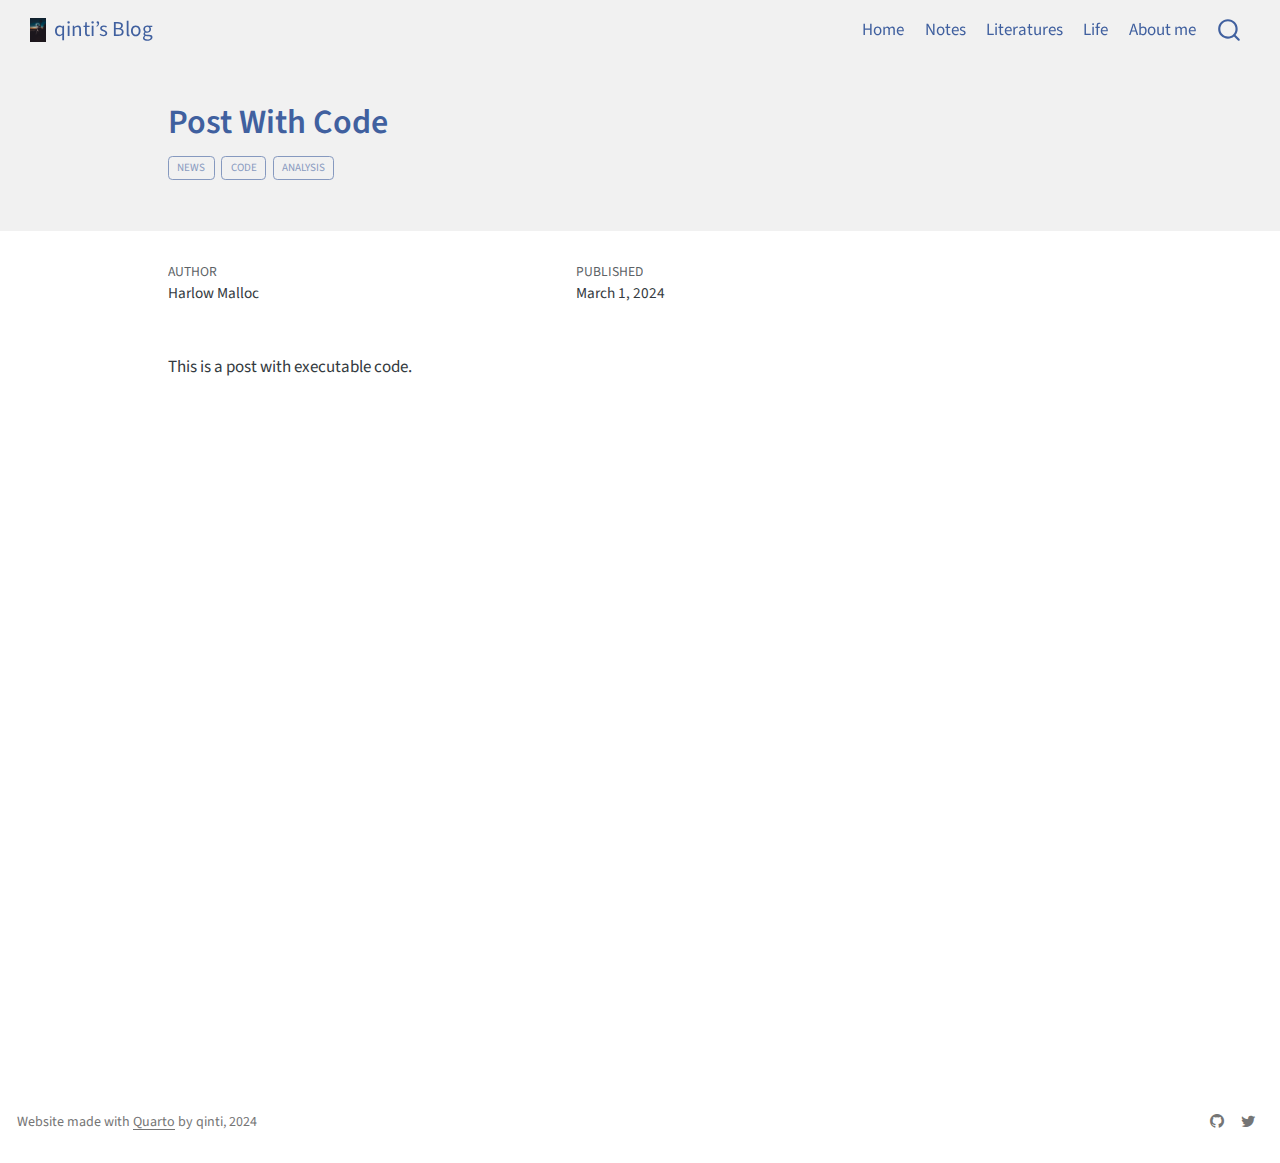
==== docs/posts/Reference/index.html @ ee3d5148 "post" ====
<!DOCTYPE html>
<html xmlns="http://www.w3.org/1999/xhtml" lang="en" xml:lang="en"><head>

<meta charset="utf-8">
<meta name="generator" content="quarto-1.4.550">

<meta name="viewport" content="width=device-width, initial-scale=1.0, user-scalable=yes">

<meta name="author" content="Harlow Malloc">
<meta name="dcterms.date" content="2024-03-01">

<title>qinti’s Blog - Post With Code</title>
<style>
code{white-space: pre-wrap;}
span.smallcaps{font-variant: small-caps;}
div.columns{display: flex; gap: min(4vw, 1.5em);}
div.column{flex: auto; overflow-x: auto;}
div.hanging-indent{margin-left: 1.5em; text-indent: -1.5em;}
ul.task-list{list-style: none;}
ul.task-list li input[type="checkbox"] {
  width: 0.8em;
  margin: 0 0.8em 0.2em -1em; /* quarto-specific, see https://github.com/quarto-dev/quarto-cli/issues/4556 */ 
  vertical-align: middle;
}
</style>


<script src="../../site_libs/quarto-nav/quarto-nav.js"></script>
<script src="../../site_libs/quarto-nav/headroom.min.js"></script>
<script src="../../site_libs/clipboard/clipboard.min.js"></script>
<script src="../../site_libs/quarto-search/autocomplete.umd.js"></script>
<script src="../../site_libs/quarto-search/fuse.min.js"></script>
<script src="../../site_libs/quarto-search/quarto-search.js"></script>
<meta name="quarto:offset" content="../../">
<link href="../..//figures/profile.jpg" rel="icon" type="image/jpeg">
<script src="../../site_libs/quarto-html/quarto.js"></script>
<script src="../../site_libs/quarto-html/popper.min.js"></script>
<script src="../../site_libs/quarto-html/tippy.umd.min.js"></script>
<script src="../../site_libs/quarto-html/anchor.min.js"></script>
<link href="../../site_libs/quarto-html/tippy.css" rel="stylesheet">
<link href="../../site_libs/quarto-html/quarto-syntax-highlighting.css" rel="stylesheet" id="quarto-text-highlighting-styles">
<script src="../../site_libs/bootstrap/bootstrap.min.js"></script>
<link href="../../site_libs/bootstrap/bootstrap-icons.css" rel="stylesheet">
<link href="../../site_libs/bootstrap/bootstrap.min.css" rel="stylesheet" id="quarto-bootstrap" data-mode="light">
<script id="quarto-search-options" type="application/json">{
  "location": "navbar",
  "copy-button": false,
  "collapse-after": 3,
  "panel-placement": "end",
  "type": "overlay",
  "limit": 50,
  "keyboard-shortcut": [
    "f",
    "/",
    "s"
  ],
  "show-item-context": false,
  "language": {
    "search-no-results-text": "No results",
    "search-matching-documents-text": "matching documents",
    "search-copy-link-title": "Copy link to search",
    "search-hide-matches-text": "Hide additional matches",
    "search-more-match-text": "more match in this document",
    "search-more-matches-text": "more matches in this document",
    "search-clear-button-title": "Clear",
    "search-text-placeholder": "",
    "search-detached-cancel-button-title": "Cancel",
    "search-submit-button-title": "Submit",
    "search-label": "Search"
  }
}</script>
<script async="" src="https://www.googletagmanager.com/gtag/js?id=G-XTWGVVSED5"></script>

<script type="text/javascript">

window.dataLayer = window.dataLayer || [];
function gtag(){dataLayer.push(arguments);}
gtag('js', new Date());
gtag('config', 'G-XTWGVVSED5', { 'anonymize_ip': true});
</script>


<link rel="stylesheet" href="../../styles.css">
</head>

<body class="nav-fixed">

<div id="quarto-search-results"></div>
  <header id="quarto-header" class="headroom fixed-top quarto-banner">
    <nav class="navbar navbar-expand-lg " data-bs-theme="dark">
      <div class="navbar-container container-fluid">
      <div class="navbar-brand-container mx-auto">
    <a href="../../index.html" class="navbar-brand navbar-brand-logo">
    <img src="../../figures/profile.jpg" alt="" class="navbar-logo">
    </a>
    <a class="navbar-brand" href="../../index.html">
    <span class="navbar-title">qinti’s Blog</span>
    </a>
  </div>
            <div id="quarto-search" class="" title="Search"></div>
          <button class="navbar-toggler" type="button" data-bs-toggle="collapse" data-bs-target="#navbarCollapse" aria-controls="navbarCollapse" aria-expanded="false" aria-label="Toggle navigation" onclick="if (window.quartoToggleHeadroom) { window.quartoToggleHeadroom(); }">
  <span class="navbar-toggler-icon"></span>
</button>
          <div class="collapse navbar-collapse" id="navbarCollapse">
            <ul class="navbar-nav navbar-nav-scroll ms-auto">
  <li class="nav-item">
    <a class="nav-link" href="../../index.html"> 
<span class="menu-text">Home</span></a>
  </li>  
  <li class="nav-item">
    <a class="nav-link" href="../../notes.html"> 
<span class="menu-text">Notes</span></a>
  </li>  
  <li class="nav-item">
    <a class="nav-link" href="../../reference.html"> 
<span class="menu-text">Literatures</span></a>
  </li>  
  <li class="nav-item">
    <a class="nav-link" href="../../life.html"> 
<span class="menu-text">Life</span></a>
  </li>  
  <li class="nav-item">
    <a class="nav-link" href="../../about.html"> 
<span class="menu-text">About me</span></a>
  </li>  
</ul>
          </div> <!-- /navcollapse -->
          <div class="quarto-navbar-tools">
</div>
      </div> <!-- /container-fluid -->
    </nav>
</header>
<!-- content -->
<header id="title-block-header" class="quarto-title-block default page-columns page-full">
  <div class="quarto-title-banner page-columns page-full">
    <div class="quarto-title column-body">
      <h1 class="title">Post With Code</h1>
                                <div class="quarto-categories">
                <div class="quarto-category">news</div>
                <div class="quarto-category">code</div>
                <div class="quarto-category">analysis</div>
              </div>
                  </div>
  </div>
    
  
  <div class="quarto-title-meta">

      <div>
      <div class="quarto-title-meta-heading">Author</div>
      <div class="quarto-title-meta-contents">
               <p>Harlow Malloc </p>
            </div>
    </div>
      
      <div>
      <div class="quarto-title-meta-heading">Published</div>
      <div class="quarto-title-meta-contents">
        <p class="date">March 1, 2024</p>
      </div>
    </div>
    
      
    </div>
    
  
  </header><div id="quarto-content" class="quarto-container page-columns page-rows-contents page-layout-article page-navbar">
<!-- sidebar -->
<!-- margin-sidebar -->
    <div id="quarto-margin-sidebar" class="sidebar margin-sidebar">
        
    </div>
<!-- main -->
<main class="content quarto-banner-title-block" id="quarto-document-content">





<p>This is a post with executable code.</p>



</main> <!-- /main -->
<script id="quarto-html-after-body" type="application/javascript">
window.document.addEventListener("DOMContentLoaded", function (event) {
  const toggleBodyColorMode = (bsSheetEl) => {
    const mode = bsSheetEl.getAttribute("data-mode");
    const bodyEl = window.document.querySelector("body");
    if (mode === "dark") {
      bodyEl.classList.add("quarto-dark");
      bodyEl.classList.remove("quarto-light");
    } else {
      bodyEl.classList.add("quarto-light");
      bodyEl.classList.remove("quarto-dark");
    }
  }
  const toggleBodyColorPrimary = () => {
    const bsSheetEl = window.document.querySelector("link#quarto-bootstrap");
    if (bsSheetEl) {
      toggleBodyColorMode(bsSheetEl);
    }
  }
  toggleBodyColorPrimary();  
  const icon = "";
  const anchorJS = new window.AnchorJS();
  anchorJS.options = {
    placement: 'right',
    icon: icon
  };
  anchorJS.add('.anchored');
  const isCodeAnnotation = (el) => {
    for (const clz of el.classList) {
      if (clz.startsWith('code-annotation-')) {                     
        return true;
      }
    }
    return false;
  }
  const clipboard = new window.ClipboardJS('.code-copy-button', {
    text: function(trigger) {
      const codeEl = trigger.previousElementSibling.cloneNode(true);
      for (const childEl of codeEl.children) {
        if (isCodeAnnotation(childEl)) {
          childEl.remove();
        }
      }
      return codeEl.innerText;
    }
  });
  clipboard.on('success', function(e) {
    // button target
    const button = e.trigger;
    // don't keep focus
    button.blur();
    // flash "checked"
    button.classList.add('code-copy-button-checked');
    var currentTitle = button.getAttribute("title");
    button.setAttribute("title", "Copied!");
    let tooltip;
    if (window.bootstrap) {
      button.setAttribute("data-bs-toggle", "tooltip");
      button.setAttribute("data-bs-placement", "left");
      button.setAttribute("data-bs-title", "Copied!");
      tooltip = new bootstrap.Tooltip(button, 
        { trigger: "manual", 
          customClass: "code-copy-button-tooltip",
          offset: [0, -8]});
      tooltip.show();    
    }
    setTimeout(function() {
      if (tooltip) {
        tooltip.hide();
        button.removeAttribute("data-bs-title");
        button.removeAttribute("data-bs-toggle");
        button.removeAttribute("data-bs-placement");
      }
      button.setAttribute("title", currentTitle);
      button.classList.remove('code-copy-button-checked');
    }, 1000);
    // clear code selection
    e.clearSelection();
  });
  function tippyHover(el, contentFn, onTriggerFn, onUntriggerFn) {
    const config = {
      allowHTML: true,
      maxWidth: 500,
      delay: 100,
      arrow: false,
      appendTo: function(el) {
          return el.parentElement;
      },
      interactive: true,
      interactiveBorder: 10,
      theme: 'quarto',
      placement: 'bottom-start',
    };
    if (contentFn) {
      config.content = contentFn;
    }
    if (onTriggerFn) {
      config.onTrigger = onTriggerFn;
    }
    if (onUntriggerFn) {
      config.onUntrigger = onUntriggerFn;
    }
    window.tippy(el, config); 
  }
  const noterefs = window.document.querySelectorAll('a[role="doc-noteref"]');
  for (var i=0; i<noterefs.length; i++) {
    const ref = noterefs[i];
    tippyHover(ref, function() {
      // use id or data attribute instead here
      let href = ref.getAttribute('data-footnote-href') || ref.getAttribute('href');
      try { href = new URL(href).hash; } catch {}
      const id = href.replace(/^#\/?/, "");
      const note = window.document.getElementById(id);
      return note.innerHTML;
    });
  }
  const xrefs = window.document.querySelectorAll('a.quarto-xref');
  const processXRef = (id, note) => {
    // Strip column container classes
    const stripColumnClz = (el) => {
      el.classList.remove("page-full", "page-columns");
      if (el.children) {
        for (const child of el.children) {
          stripColumnClz(child);
        }
      }
    }
    stripColumnClz(note)
    if (id === null || id.startsWith('sec-')) {
      // Special case sections, only their first couple elements
      const container = document.createElement("div");
      if (note.children && note.children.length > 2) {
        container.appendChild(note.children[0].cloneNode(true));
        for (let i = 1; i < note.children.length; i++) {
          const child = note.children[i];
          if (child.tagName === "P" && child.innerText === "") {
            continue;
          } else {
            container.appendChild(child.cloneNode(true));
            break;
          }
        }
        if (window.Quarto?.typesetMath) {
          window.Quarto.typesetMath(container);
        }
        return container.innerHTML
      } else {
        if (window.Quarto?.typesetMath) {
          window.Quarto.typesetMath(note);
        }
        return note.innerHTML;
      }
    } else {
      // Remove any anchor links if they are present
      const anchorLink = note.querySelector('a.anchorjs-link');
      if (anchorLink) {
        anchorLink.remove();
      }
      if (window.Quarto?.typesetMath) {
        window.Quarto.typesetMath(note);
      }
      // TODO in 1.5, we should make sure this works without a callout special case
      if (note.classList.contains("callout")) {
        return note.outerHTML;
      } else {
        return note.innerHTML;
      }
    }
  }
  for (var i=0; i<xrefs.length; i++) {
    const xref = xrefs[i];
    tippyHover(xref, undefined, function(instance) {
      instance.disable();
      let url = xref.getAttribute('href');
      let hash = undefined; 
      if (url.startsWith('#')) {
        hash = url;
      } else {
        try { hash = new URL(url).hash; } catch {}
      }
      if (hash) {
        const id = hash.replace(/^#\/?/, "");
        const note = window.document.getElementById(id);
        if (note !== null) {
          try {
            const html = processXRef(id, note.cloneNode(true));
            instance.setContent(html);
          } finally {
            instance.enable();
            instance.show();
          }
        } else {
          // See if we can fetch this
          fetch(url.split('#')[0])
          .then(res => res.text())
          .then(html => {
            const parser = new DOMParser();
            const htmlDoc = parser.parseFromString(html, "text/html");
            const note = htmlDoc.getElementById(id);
            if (note !== null) {
              const html = processXRef(id, note);
              instance.setContent(html);
            } 
          }).finally(() => {
            instance.enable();
            instance.show();
          });
        }
      } else {
        // See if we can fetch a full url (with no hash to target)
        // This is a special case and we should probably do some content thinning / targeting
        fetch(url)
        .then(res => res.text())
        .then(html => {
          const parser = new DOMParser();
          const htmlDoc = parser.parseFromString(html, "text/html");
          const note = htmlDoc.querySelector('main.content');
          if (note !== null) {
            // This should only happen for chapter cross references
            // (since there is no id in the URL)
            // remove the first header
            if (note.children.length > 0 && note.children[0].tagName === "HEADER") {
              note.children[0].remove();
            }
            const html = processXRef(null, note);
            instance.setContent(html);
          } 
        }).finally(() => {
          instance.enable();
          instance.show();
        });
      }
    }, function(instance) {
    });
  }
      let selectedAnnoteEl;
      const selectorForAnnotation = ( cell, annotation) => {
        let cellAttr = 'data-code-cell="' + cell + '"';
        let lineAttr = 'data-code-annotation="' +  annotation + '"';
        const selector = 'span[' + cellAttr + '][' + lineAttr + ']';
        return selector;
      }
      const selectCodeLines = (annoteEl) => {
        const doc = window.document;
        const targetCell = annoteEl.getAttribute("data-target-cell");
        const targetAnnotation = annoteEl.getAttribute("data-target-annotation");
        const annoteSpan = window.document.querySelector(selectorForAnnotation(targetCell, targetAnnotation));
        const lines = annoteSpan.getAttribute("data-code-lines").split(",");
        const lineIds = lines.map((line) => {
          return targetCell + "-" + line;
        })
        let top = null;
        let height = null;
        let parent = null;
        if (lineIds.length > 0) {
            //compute the position of the single el (top and bottom and make a div)
            const el = window.document.getElementById(lineIds[0]);
            top = el.offsetTop;
            height = el.offsetHeight;
            parent = el.parentElement.parentElement;
          if (lineIds.length > 1) {
            const lastEl = window.document.getElementById(lineIds[lineIds.length - 1]);
            const bottom = lastEl.offsetTop + lastEl.offsetHeight;
            height = bottom - top;
          }
          if (top !== null && height !== null && parent !== null) {
            // cook up a div (if necessary) and position it 
            let div = window.document.getElementById("code-annotation-line-highlight");
            if (div === null) {
              div = window.document.createElement("div");
              div.setAttribute("id", "code-annotation-line-highlight");
              div.style.position = 'absolute';
              parent.appendChild(div);
            }
            div.style.top = top - 2 + "px";
            div.style.height = height + 4 + "px";
            div.style.left = 0;
            let gutterDiv = window.document.getElementById("code-annotation-line-highlight-gutter");
            if (gutterDiv === null) {
              gutterDiv = window.document.createElement("div");
              gutterDiv.setAttribute("id", "code-annotation-line-highlight-gutter");
              gutterDiv.style.position = 'absolute';
              const codeCell = window.document.getElementById(targetCell);
              const gutter = codeCell.querySelector('.code-annotation-gutter');
              gutter.appendChild(gutterDiv);
            }
            gutterDiv.style.top = top - 2 + "px";
            gutterDiv.style.height = height + 4 + "px";
          }
          selectedAnnoteEl = annoteEl;
        }
      };
      const unselectCodeLines = () => {
        const elementsIds = ["code-annotation-line-highlight", "code-annotation-line-highlight-gutter"];
        elementsIds.forEach((elId) => {
          const div = window.document.getElementById(elId);
          if (div) {
            div.remove();
          }
        });
        selectedAnnoteEl = undefined;
      };
        // Handle positioning of the toggle
    window.addEventListener(
      "resize",
      throttle(() => {
        elRect = undefined;
        if (selectedAnnoteEl) {
          selectCodeLines(selectedAnnoteEl);
        }
      }, 10)
    );
    function throttle(fn, ms) {
    let throttle = false;
    let timer;
      return (...args) => {
        if(!throttle) { // first call gets through
            fn.apply(this, args);
            throttle = true;
        } else { // all the others get throttled
            if(timer) clearTimeout(timer); // cancel #2
            timer = setTimeout(() => {
              fn.apply(this, args);
              timer = throttle = false;
            }, ms);
        }
      };
    }
      // Attach click handler to the DT
      const annoteDls = window.document.querySelectorAll('dt[data-target-cell]');
      for (const annoteDlNode of annoteDls) {
        annoteDlNode.addEventListener('click', (event) => {
          const clickedEl = event.target;
          if (clickedEl !== selectedAnnoteEl) {
            unselectCodeLines();
            const activeEl = window.document.querySelector('dt[data-target-cell].code-annotation-active');
            if (activeEl) {
              activeEl.classList.remove('code-annotation-active');
            }
            selectCodeLines(clickedEl);
            clickedEl.classList.add('code-annotation-active');
          } else {
            // Unselect the line
            unselectCodeLines();
            clickedEl.classList.remove('code-annotation-active');
          }
        });
      }
  const findCites = (el) => {
    const parentEl = el.parentElement;
    if (parentEl) {
      const cites = parentEl.dataset.cites;
      if (cites) {
        return {
          el,
          cites: cites.split(' ')
        };
      } else {
        return findCites(el.parentElement)
      }
    } else {
      return undefined;
    }
  };
  var bibliorefs = window.document.querySelectorAll('a[role="doc-biblioref"]');
  for (var i=0; i<bibliorefs.length; i++) {
    const ref = bibliorefs[i];
    const citeInfo = findCites(ref);
    if (citeInfo) {
      tippyHover(citeInfo.el, function() {
        var popup = window.document.createElement('div');
        citeInfo.cites.forEach(function(cite) {
          var citeDiv = window.document.createElement('div');
          citeDiv.classList.add('hanging-indent');
          citeDiv.classList.add('csl-entry');
          var biblioDiv = window.document.getElementById('ref-' + cite);
          if (biblioDiv) {
            citeDiv.innerHTML = biblioDiv.innerHTML;
          }
          popup.appendChild(citeDiv);
        });
        return popup.innerHTML;
      });
    }
  }
});
</script>
</div> <!-- /content -->
<footer class="footer">
  <div class="nav-footer">
    <div class="nav-footer-left">
<p>Website made with <a href="https://quarto.org/">Quarto</a> by qinti, 2024</p>
</div>   
    <div class="nav-footer-center">
      &nbsp;
    </div>
    <div class="nav-footer-right">
      <ul class="footer-items list-unstyled">
    <li class="nav-item compact">
    <a class="nav-link" href="https://github.com/brunomioto">
      <i class="bi bi-github" role="img">
</i> 
    </a>
  </li>  
    <li class="nav-item compact">
    <a class="nav-link" href="https://twitter.com/BrunoHMioto">
      <i class="bi bi-twitter" role="img">
</i> 
    </a>
  </li>  
</ul>
    </div>
  </div>
</footer>




</body></html>
---- docs/site_libs/quarto-html/tippy.css ----
.tippy-box[data-animation=fade][data-state=hidden]{opacity:0}[data-tippy-root]{max-width:calc(100vw - 10px)}.tippy-box{position:relative;background-color:#333;color:#fff;border-radius:4px;font-size:14px;line-height:1.4;white-space:normal;outline:0;transition-property:transform,visibility,opacity}.tippy-box[data-placement^=top]>.tippy-arrow{bottom:0}.tippy-box[data-placement^=top]>.tippy-arrow:before{bottom:-7px;left:0;border-width:8px 8px 0;border-top-color:initial;transform-origin:center top}.tippy-box[data-placement^=bottom]>.tippy-arrow{top:0}.tippy-box[data-placement^=bottom]>.tippy-arrow:before{top:-7px;left:0;border-width:0 8px 8px;border-bottom-color:initial;transform-origin:center bottom}.tippy-box[data-placement^=left]>.tippy-arrow{right:0}.tippy-box[data-placement^=left]>.tippy-arrow:before{border-width:8px 0 8px 8px;border-left-color:initial;right:-7px;transform-origin:center left}.tippy-box[data-placement^=right]>.tippy-arrow{left:0}.tippy-box[data-placement^=right]>.tippy-arrow:before{left:-7px;border-width:8px 8px 8px 0;border-right-color:initial;transform-origin:center right}.tippy-box[data-inertia][data-state=visible]{transition-timing-function:cubic-bezier(.54,1.5,.38,1.11)}.tippy-arrow{width:16px;height:16px;color:#333}.tippy-arrow:before{content:"";position:absolute;border-color:transparent;border-style:solid}.tippy-content{position:relative;padding:5px 9px;z-index:1}
---- docs/site_libs/quarto-html/quarto-syntax-highlighting.css ----
/* quarto syntax highlight colors */
:root {
  --quarto-hl-ot-color: #003B4F;
  --quarto-hl-at-color: #657422;
  --quarto-hl-ss-color: #20794D;
  --quarto-hl-an-color: #5E5E5E;
  --quarto-hl-fu-color: #4758AB;
  --quarto-hl-st-color: #20794D;
  --quarto-hl-cf-color: #003B4F;
  --quarto-hl-op-color: #5E5E5E;
  --quarto-hl-er-color: #AD0000;
  --quarto-hl-bn-color: #AD0000;
  --quarto-hl-al-color: #AD0000;
  --quarto-hl-va-color: #111111;
  --quarto-hl-bu-color: inherit;
  --quarto-hl-ex-color: inherit;
  --quarto-hl-pp-color: #AD0000;
  --quarto-hl-in-color: #5E5E5E;
  --quarto-hl-vs-color: #20794D;
  --quarto-hl-wa-color: #5E5E5E;
  --quarto-hl-do-color: #5E5E5E;
  --quarto-hl-im-color: #00769E;
  --quarto-hl-ch-color: #20794D;
  --quarto-hl-dt-color: #AD0000;
  --quarto-hl-fl-color: #AD0000;
  --quarto-hl-co-color: #5E5E5E;
  --quarto-hl-cv-color: #5E5E5E;
  --quarto-hl-cn-color: #8f5902;
  --quarto-hl-sc-color: #5E5E5E;
  --quarto-hl-dv-color: #AD0000;
  --quarto-hl-kw-color: #003B4F;
}

/* other quarto variables */
:root {
  --quarto-font-monospace: SFMono-Regular, Menlo, Monaco, Consolas, "Liberation Mono", "Courier New", monospace;
}

pre > code.sourceCode > span {
  color: #003B4F;
}

code span {
  color: #003B4F;
}

code.sourceCode > span {
  color: #003B4F;
}

div.sourceCode,
div.sourceCode pre.sourceCode {
  color: #003B4F;
}

code span.ot {
  color: #003B4F;
  font-style: inherit;
}

code span.at {
  color: #657422;
  font-style: inherit;
}

code span.ss {
  color: #20794D;
  font-style: inherit;
}

code span.an {
  color: #5E5E5E;
  font-style: inherit;
}

code span.fu {
  color: #4758AB;
  font-style: inherit;
}

code span.st {
  color: #20794D;
  font-style: inherit;
}

code span.cf {
  color: #003B4F;
  font-style: inherit;
}

code span.op {
  color: #5E5E5E;
  font-style: inherit;
}

code span.er {
  color: #AD0000;
  font-style: inherit;
}

code span.bn {
  color: #AD0000;
  font-style: inherit;
}

code span.al {
  color: #AD0000;
  font-style: inherit;
}

code span.va {
  color: #111111;
  font-style: inherit;
}

code span.bu {
  font-style: inherit;
}

code span.ex {
  font-style: inherit;
}

code span.pp {
  color: #AD0000;
  font-style: inherit;
}

code span.in {
  color: #5E5E5E;
  font-style: inherit;
}

code span.vs {
  color: #20794D;
  font-style: inherit;
}

code span.wa {
  color: #5E5E5E;
  font-style: italic;
}

code span.do {
  color: #5E5E5E;
  font-style: italic;
}

code span.im {
  color: #00769E;
  font-style: inherit;
}

code span.ch {
  color: #20794D;
  font-style: inherit;
}

code span.dt {
  color: #AD0000;
  font-style: inherit;
}

code span.fl {
  color: #AD0000;
  font-style: inherit;
}

code span.co {
  color: #5E5E5E;
  font-style: inherit;
}

code span.cv {
  color: #5E5E5E;
  font-style: italic;
}

code span.cn {
  color: #8f5902;
  font-style: inherit;
}

code span.sc {
  color: #5E5E5E;
  font-style: inherit;
}

code span.dv {
  color: #AD0000;
  font-style: inherit;
}

code span.kw {
  color: #003B4F;
  font-style: inherit;
}

.prevent-inlining {
  content: "</";
}

/*# sourceMappingURL=debc5d5d77c3f9108843748ff7464032.css.map */
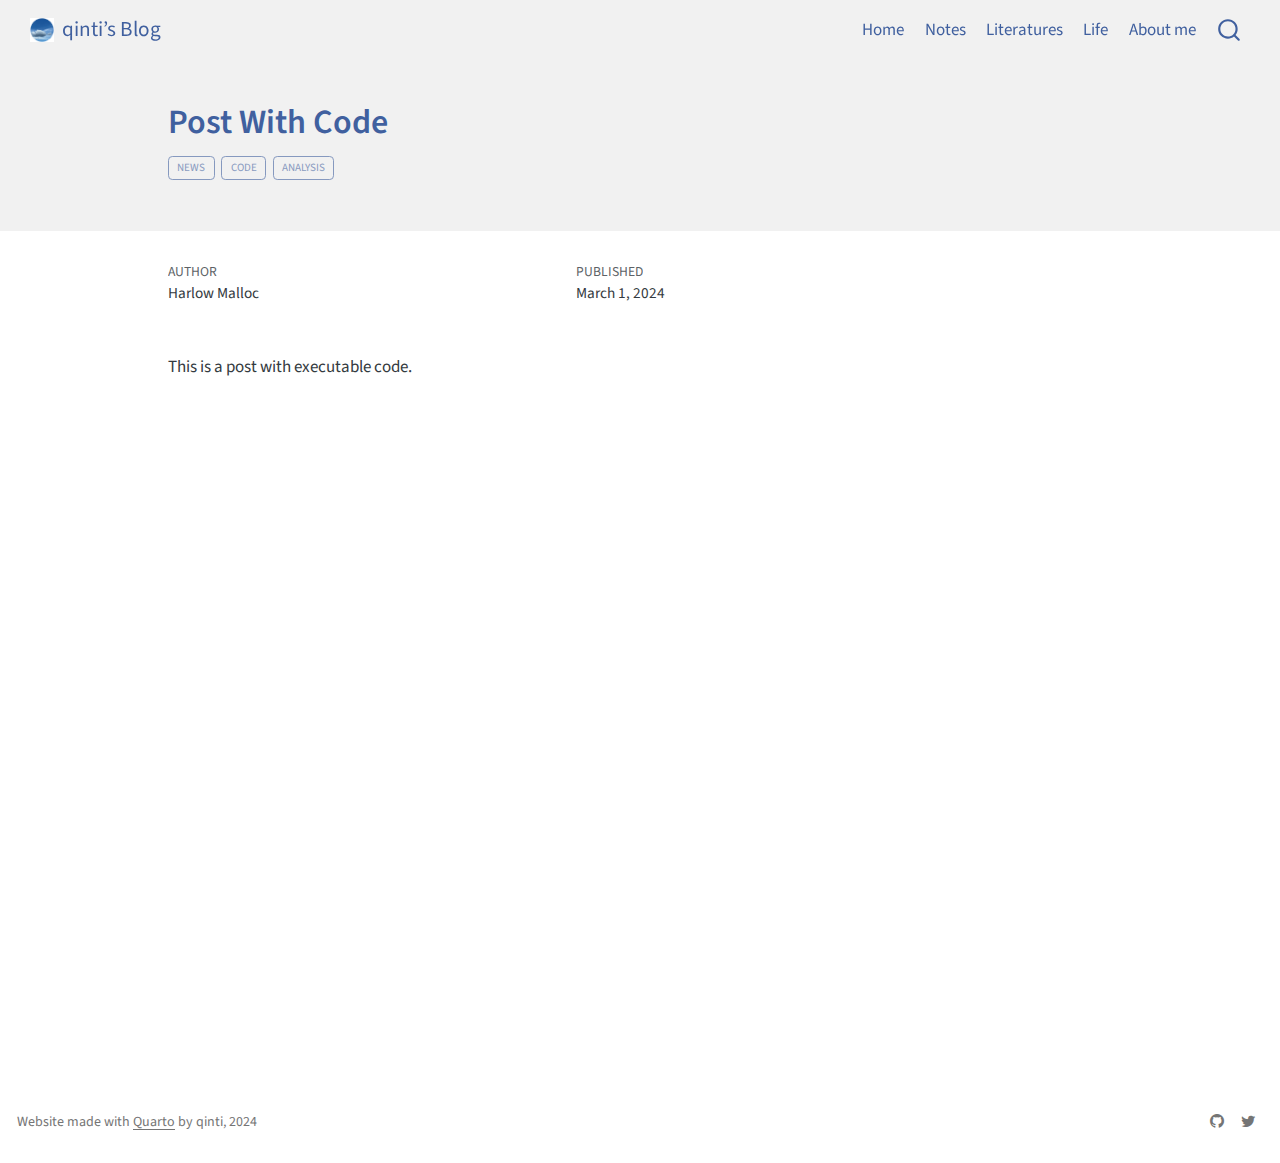
==== commit 827760c8: "post" ====
--- a/docs/posts/Reference/index.html
+++ b/docs/posts/Reference/index.html
@@ -32,7 +32,7 @@
 <script src="../../site_libs/quarto-search/fuse.min.js"></script>
 <script src="../../site_libs/quarto-search/quarto-search.js"></script>
 <meta name="quarto:offset" content="../../">
-<link href="../..//figures/profile.jpg" rel="icon" type="image/jpeg">
+<link href="../..//figures/cloud.JPEG" rel="icon" type="image/jpeg">
 <script src="../../site_libs/quarto-html/quarto.js"></script>
 <script src="../../site_libs/quarto-html/popper.min.js"></script>
 <script src="../../site_libs/quarto-html/tippy.umd.min.js"></script>
@@ -91,7 +91,7 @@
       <div class="navbar-container container-fluid">
       <div class="navbar-brand-container mx-auto">
     <a href="../../index.html" class="navbar-brand navbar-brand-logo">
-    <img src="../../figures/profile.jpg" alt="" class="navbar-logo">
+    <img src="../../figures/cloud.JPEG" alt="" class="navbar-logo">
     </a>
     <a class="navbar-brand" href="../../index.html">
     <span class="navbar-title">qinti’s Blog</span>
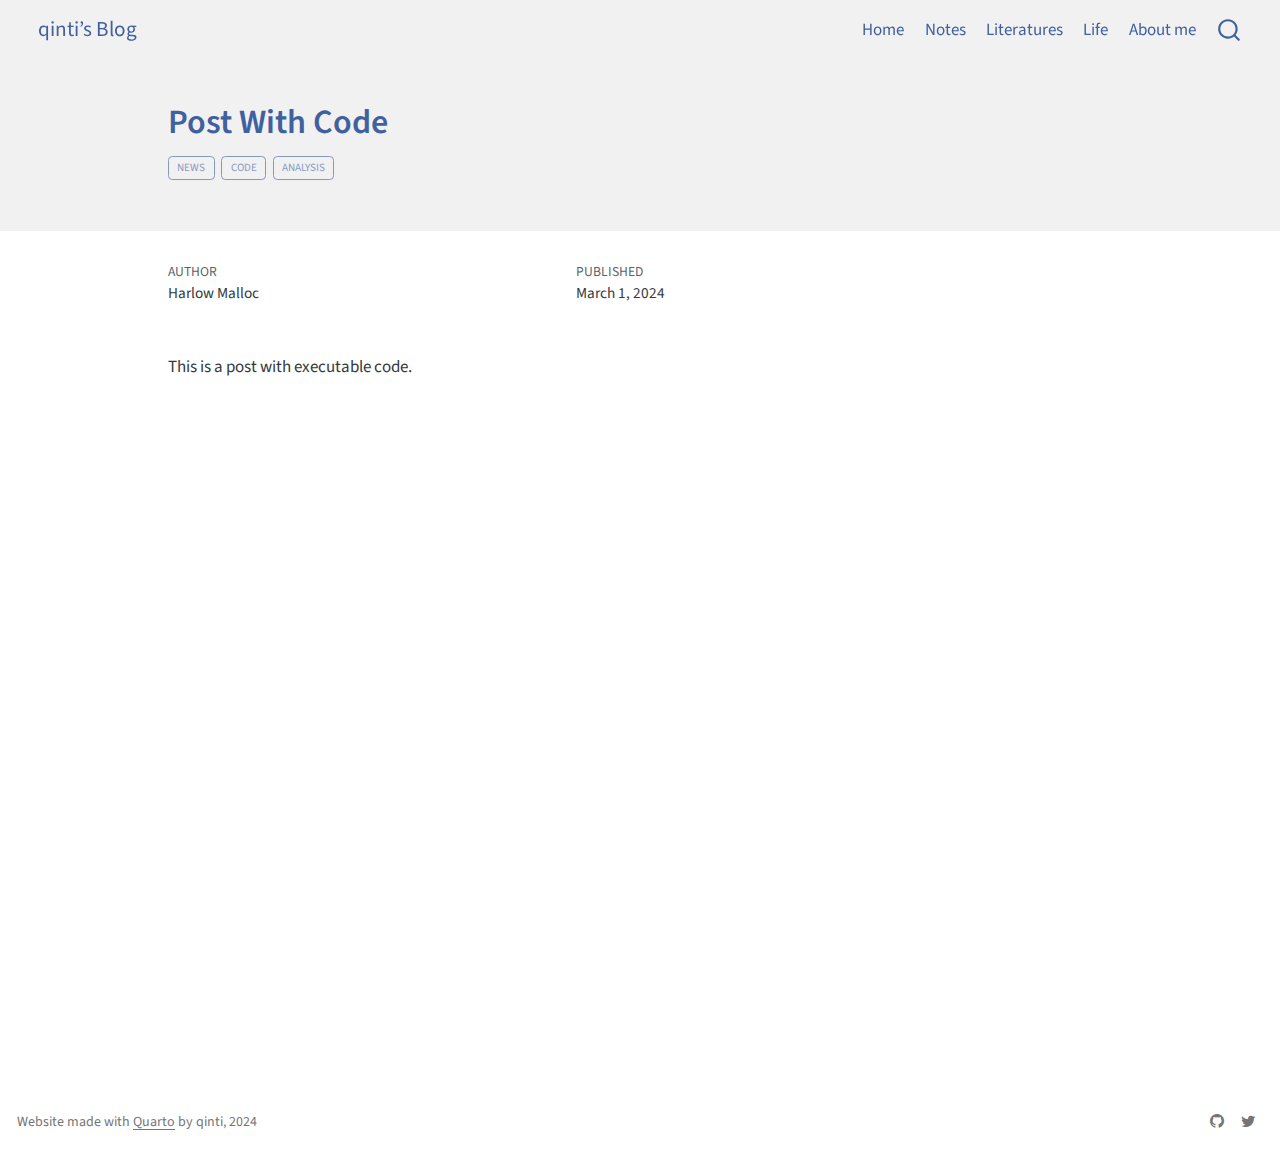
==== commit 0e42e60d: "post" ====
--- a/docs/posts/Reference/index.html
+++ b/docs/posts/Reference/index.html
@@ -32,7 +32,7 @@
 <script src="../../site_libs/quarto-search/fuse.min.js"></script>
 <script src="../../site_libs/quarto-search/quarto-search.js"></script>
 <meta name="quarto:offset" content="../../">
-<link href="../..//figures/cloud.JPEG" rel="icon" type="image/jpeg">
+<link href="../..//figures/Cloud.PNG" rel="icon" type="image/png">
 <script src="../../site_libs/quarto-html/quarto.js"></script>
 <script src="../../site_libs/quarto-html/popper.min.js"></script>
 <script src="../../site_libs/quarto-html/tippy.umd.min.js"></script>
@@ -91,7 +91,7 @@
       <div class="navbar-container container-fluid">
       <div class="navbar-brand-container mx-auto">
     <a href="../../index.html" class="navbar-brand navbar-brand-logo">
-    <img src="../../figures/cloud.JPEG" alt="" class="navbar-logo">
+    <img src="../../figures/Cloud.PNG" alt="" class="navbar-logo">
     </a>
     <a class="navbar-brand" href="../../index.html">
     <span class="navbar-title">qinti’s Blog</span>
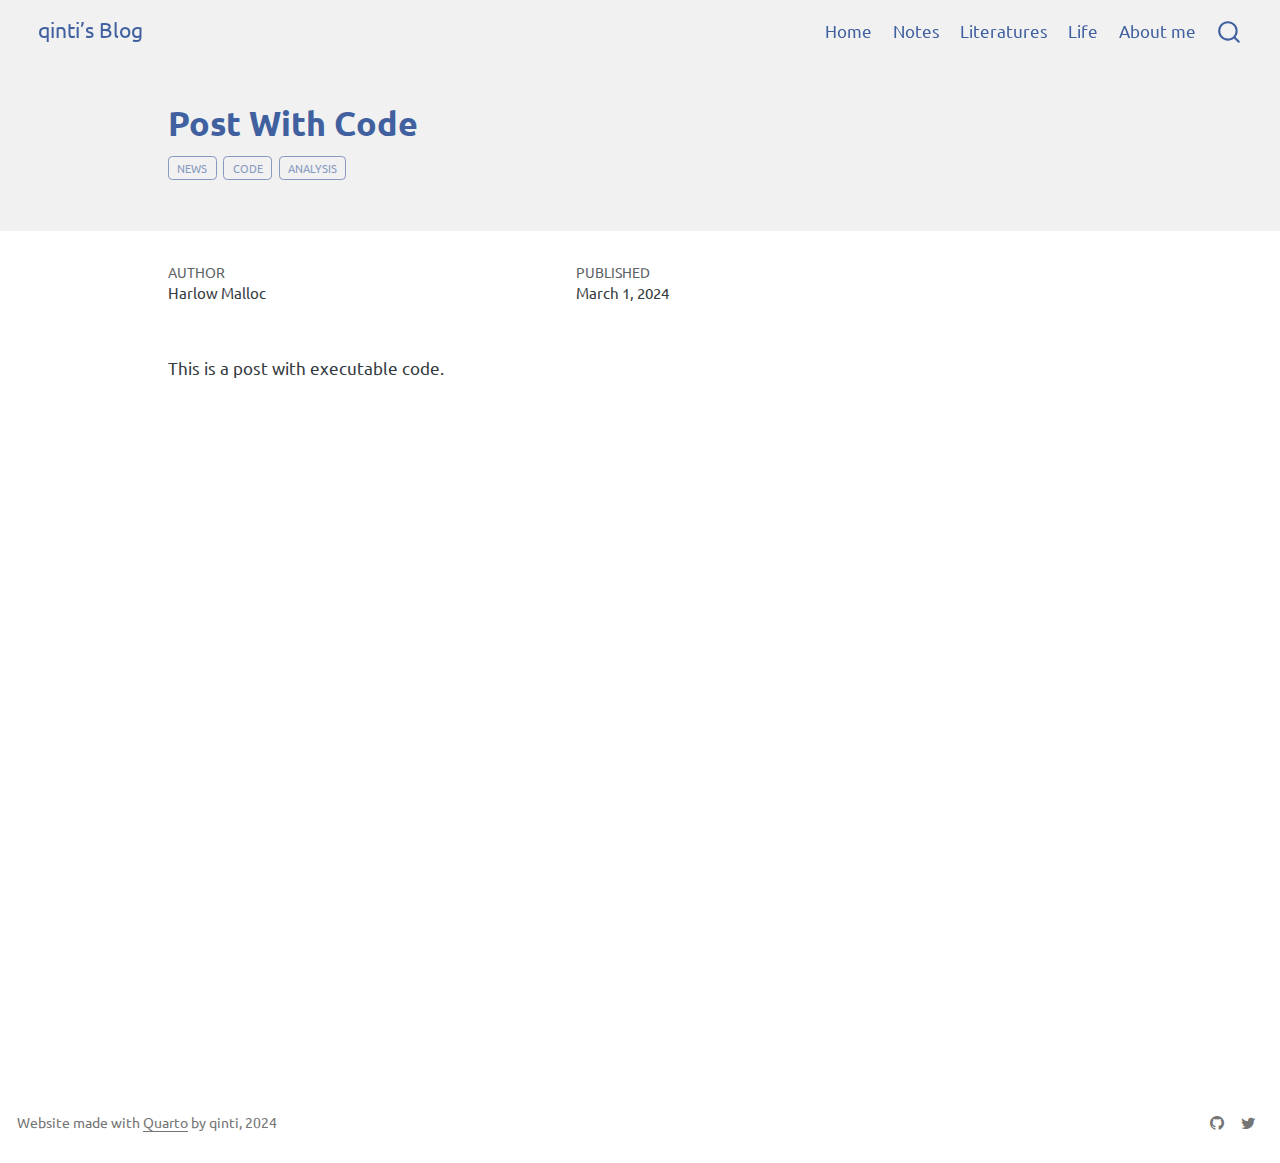
==== commit eac19d99: "post" ====
--- a/docs/posts/Reference/index.html
+++ b/docs/posts/Reference/index.html
@@ -69,15 +69,6 @@
     "search-label": "Search"
   }
 }</script>
-<script async="" src="https://www.googletagmanager.com/gtag/js?id=G-XTWGVVSED5"></script>
-
-<script type="text/javascript">
-
-window.dataLayer = window.dataLayer || [];
-function gtag(){dataLayer.push(arguments);}
-gtag('js', new Date());
-gtag('config', 'G-XTWGVVSED5', { 'anonymize_ip': true});
-</script>
 
 
 <link rel="stylesheet" href="../../styles.css">
--- a/docs/styles.css
+++ b/docs/styles.css
@@ -1 +1,4 @@
-/* css styles */
+@import url('https://fonts.googleapis.com/css2?family=Ubuntu:ital,wght@0,300;0,400;0,500;0,700;1,300;1,400;1,500;1,700&display=swap');
+body {
+    font-family: 'Ubuntu', sans-serif;
+}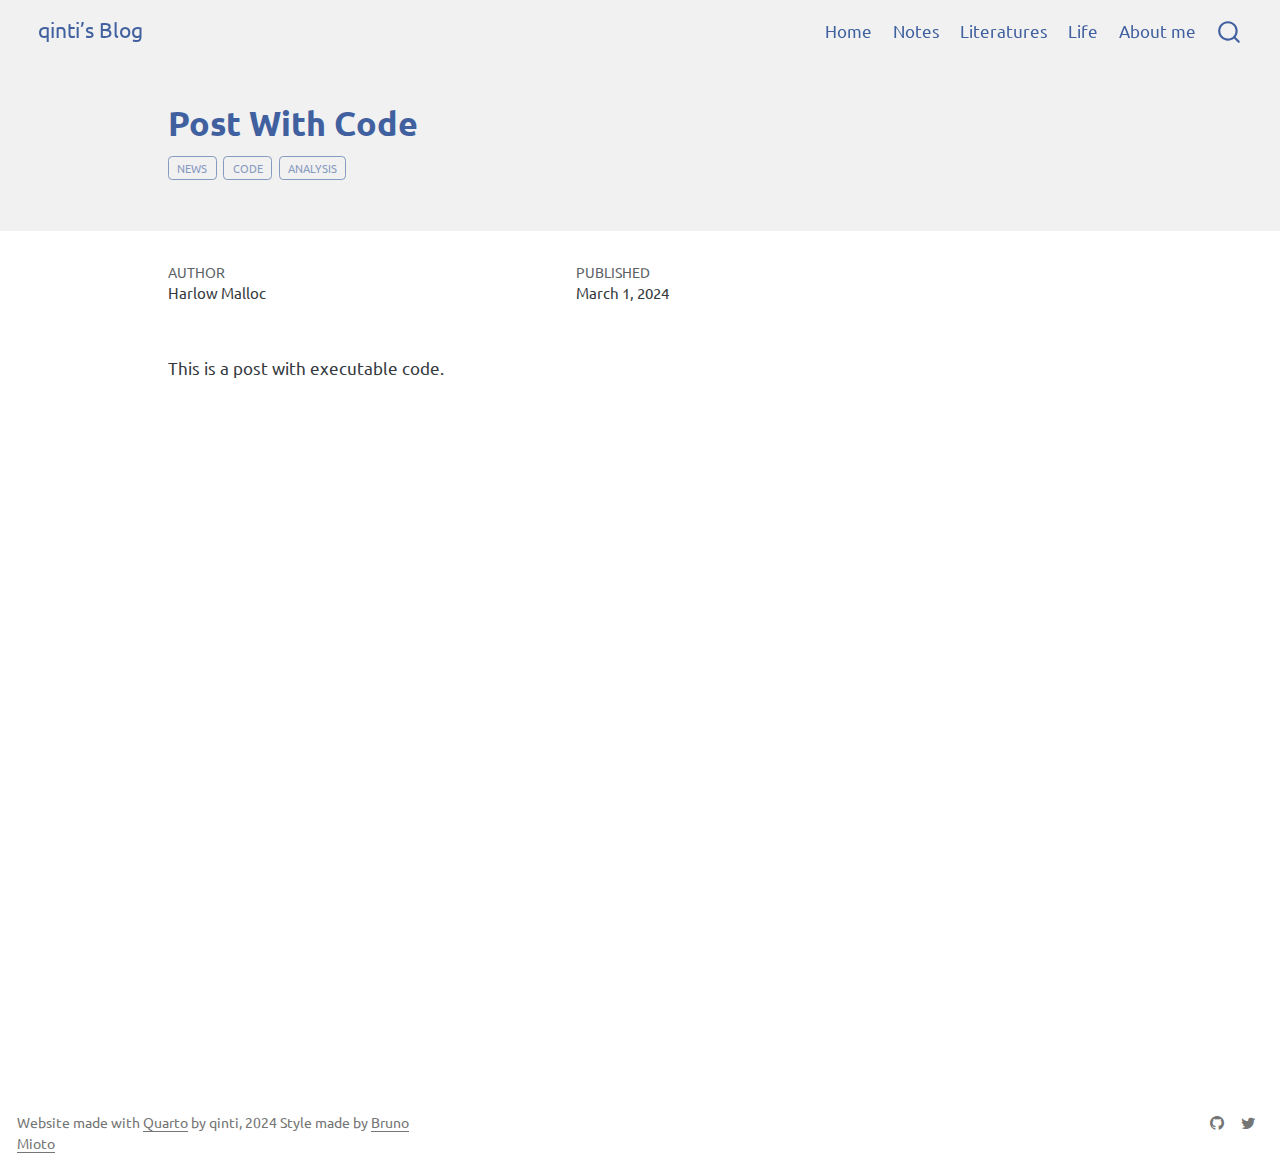
==== commit fadf0847: "post" ====
--- a/docs/posts/Reference/index.html
+++ b/docs/posts/Reference/index.html
@@ -564,7 +564,7 @@
 <footer class="footer">
   <div class="nav-footer">
     <div class="nav-footer-left">
-<p>Website made with <a href="https://quarto.org/">Quarto</a> by qinti, 2024</p>
+<p>Website made with <a href="https://quarto.org/">Quarto</a> by qinti, 2024 Style made by <a href="https://BrunoMioto.com">Bruno Mioto</a></p>
 </div>   
     <div class="nav-footer-center">
       &nbsp;
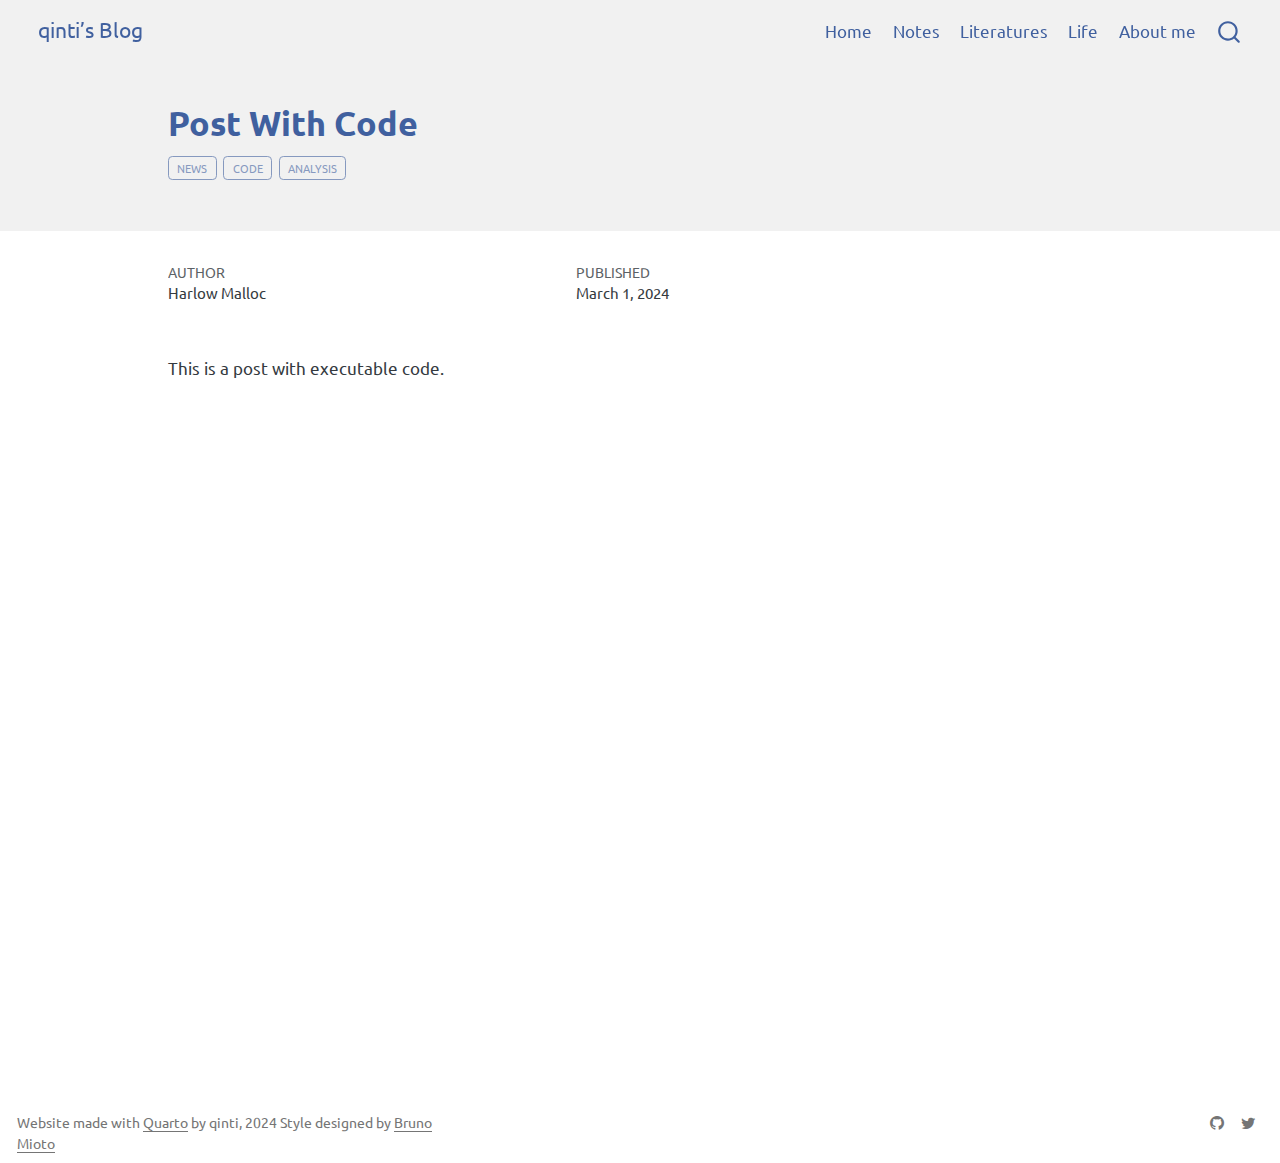
==== commit 571e89de: "post" ====
--- a/docs/posts/Reference/index.html
+++ b/docs/posts/Reference/index.html
@@ -564,7 +564,7 @@
 <footer class="footer">
   <div class="nav-footer">
     <div class="nav-footer-left">
-<p>Website made with <a href="https://quarto.org/">Quarto</a> by qinti, 2024 Style made by <a href="https://BrunoMioto.com">Bruno Mioto</a></p>
+<p>Website made with <a href="https://quarto.org/">Quarto</a> by qinti, 2024 Style designed by <a href="https://BrunoMioto.com">Bruno Mioto</a></p>
 </div>   
     <div class="nav-footer-center">
       &nbsp;
@@ -572,13 +572,13 @@
     <div class="nav-footer-right">
       <ul class="footer-items list-unstyled">
     <li class="nav-item compact">
-    <a class="nav-link" href="https://github.com/brunomioto">
+    <a class="nav-link" href="https://github.com/">
       <i class="bi bi-github" role="img">
 </i> 
     </a>
   </li>  
     <li class="nav-item compact">
-    <a class="nav-link" href="https://twitter.com/BrunoHMioto">
+    <a class="nav-link" href="https://twitter.com/">
       <i class="bi bi-twitter" role="img">
 </i> 
     </a>
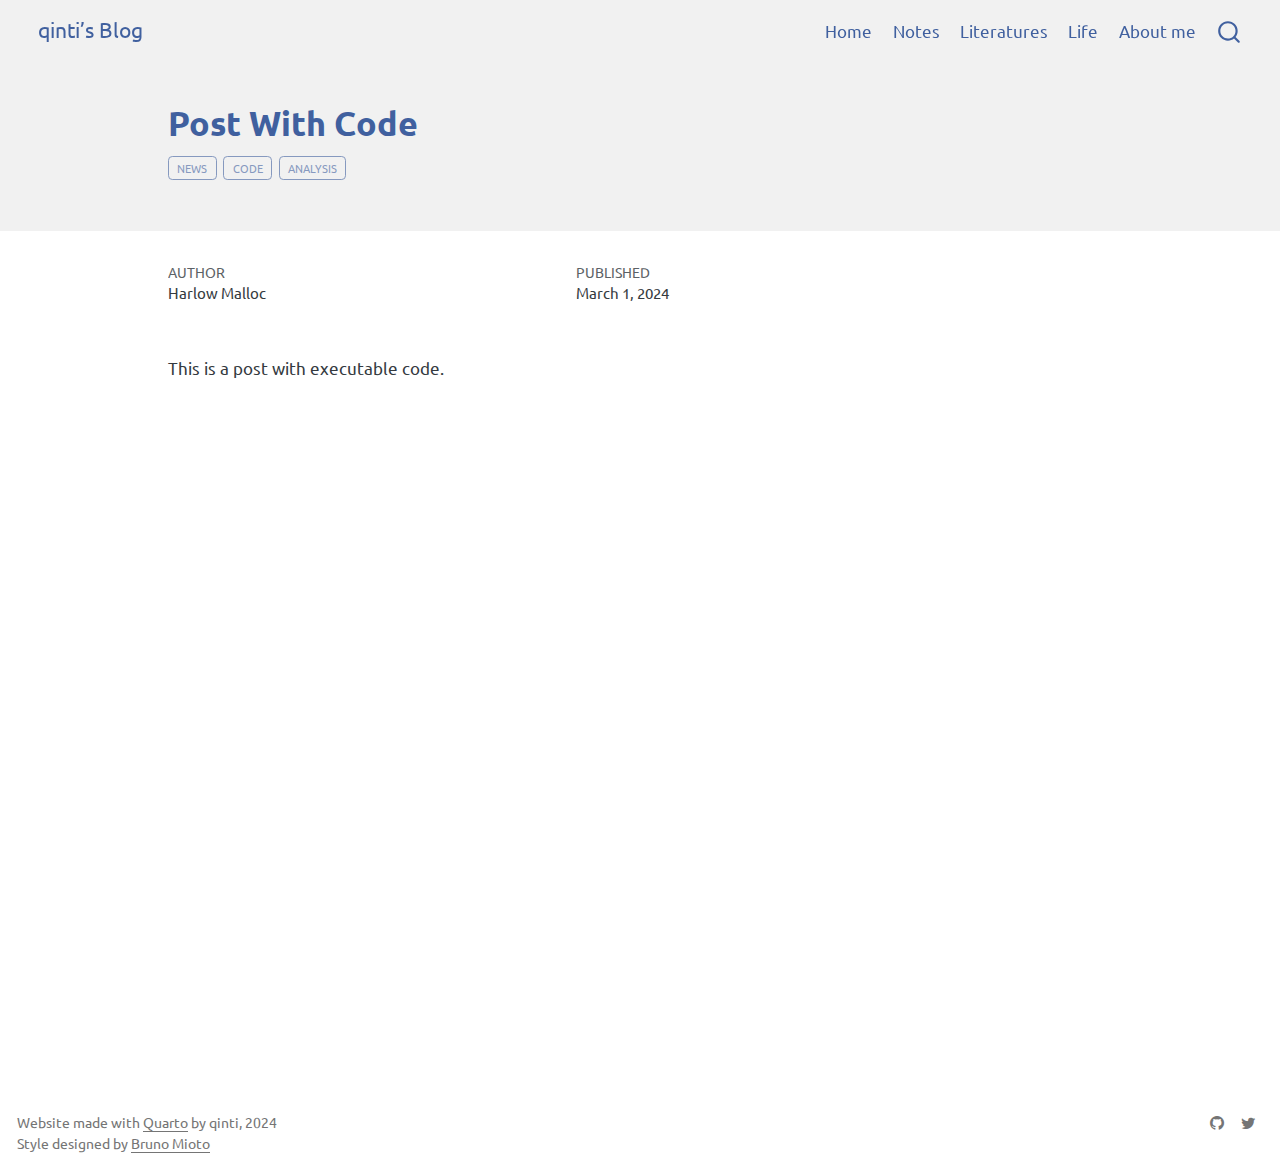
==== commit 2140cee4: "post" ====
--- a/docs/posts/Reference/index.html
+++ b/docs/posts/Reference/index.html
@@ -564,7 +564,7 @@
 <footer class="footer">
   <div class="nav-footer">
     <div class="nav-footer-left">
-<p>Website made with <a href="https://quarto.org/">Quarto</a> by qinti, 2024 Style designed by <a href="https://BrunoMioto.com">Bruno Mioto</a></p>
+<p>Website made with <a href="https://quarto.org/">Quarto</a> by qinti, 2024 <br> Style designed by <a href="https://BrunoMioto.com">Bruno Mioto</a></p>
 </div>   
     <div class="nav-footer-center">
       &nbsp;
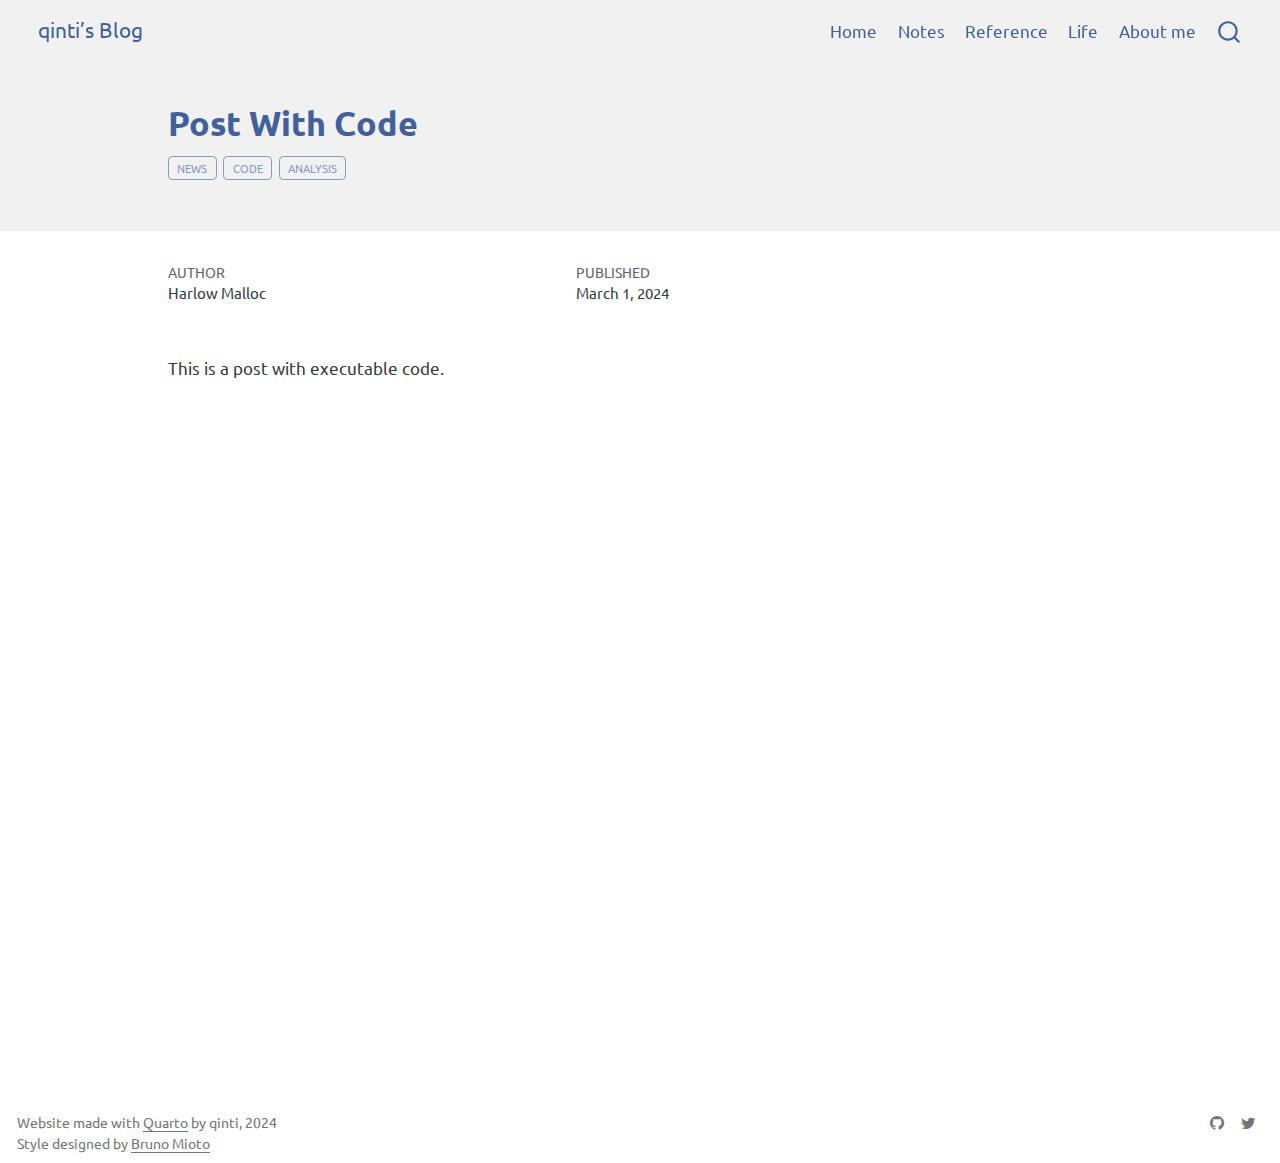
==== commit 9bbb38b9: "post" ====
--- a/docs/posts/Reference/index.html
+++ b/docs/posts/Reference/index.html
@@ -104,7 +104,7 @@
   </li>  
   <li class="nav-item">
     <a class="nav-link" href="../../reference.html"> 
-<span class="menu-text">Literatures</span></a>
+<span class="menu-text">Reference</span></a>
   </li>  
   <li class="nav-item">
     <a class="nav-link" href="../../life.html"> 
